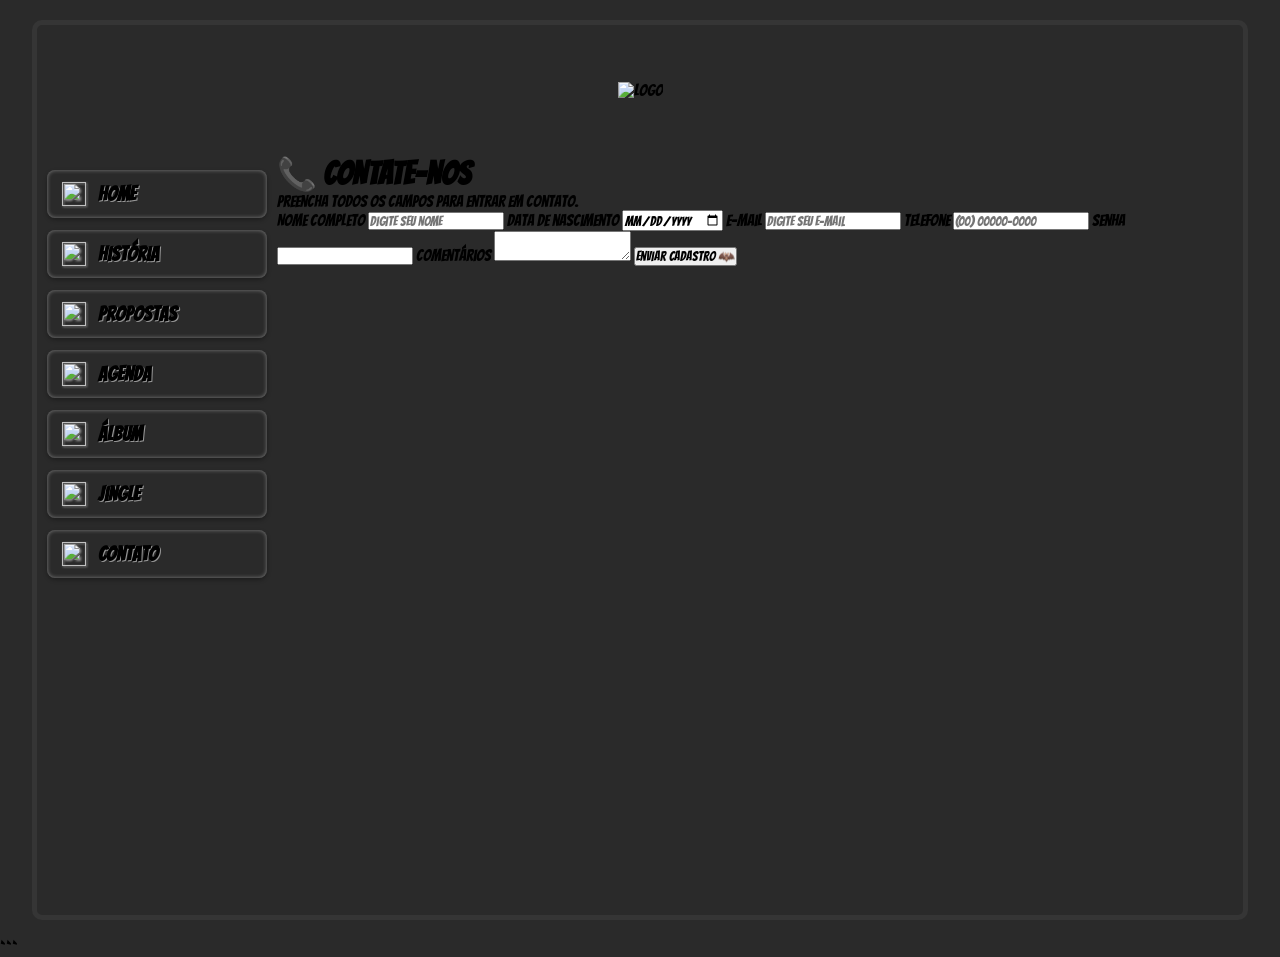
==== contato.html @ 984ca189 "Update contato.html" ====
<!DOCTYPE html>
<html lang="pt-br">

<head>
    <meta charset="UTF-8">
    <meta name="viewport" content="width=device-width, initial-scale=1.0">
    <title>Contato - Batman LEGO Presidente</title>

    <link rel="stylesheet" href="style.css">
</head>

<body>

    <div class="container">

        <div class="header">
            <img src="https://upload.wikimedia.org/wikipedia/commons/thumb/2/24/LEGO_logo.svg/500px-LEGO_logo.svg.png"
                alt="Logo" class="logo_partido">
        </div>

        <div class="main-wrapper">

            <div class="sidebar">

                <div class="boxes">

                    <div class="side-box">
                        <img class="side-box-icon" src="https://cdn-icons-png.flaticon.com/512/25/25694.png">
                        <a href="index.html">Home</a>
                    </div>

                    <div class="side-box">
                        <img class="side-box-icon" src="https://cdn-icons-png.flaticon.com/512/25/25694.png">
                        <a href="historia.html">História</a>
                    </div>

                    <div class="side-box">
                        <img class="side-box-icon" src="https://cdn-icons-png.flaticon.com/512/25/25694.png">
                        <a href="propostas.html">Propostas</a>
                    </div>

                    <div class="side-box">
                        <img class="side-box-icon" src="https://cdn-icons-png.flaticon.com/512/25/25694.png">
                        <a href="agenda.html">Agenda</a>
                    </div>

                    <div class="side-box">
                        <img class="side-box-icon" src="https://cdn-icons-png.flaticon.com/512/25/25694.png">
                        <a href="album.html">Álbum</a>
                    </div>

                    <div class="side-box">
                        <img class="side-box-icon" src="https://cdn-icons-png.flaticon.com/512/25/25694.png">
                        <a href="jingle.html">Jingle</a>
                    </div>

                    <div class="side-box">
                        <img class="side-box-icon" src="https://cdn-icons-png.flaticon.com/512/25/25694.png">
                        <a href="contato.html">Contato</a>
                    </div>

                </div>

            </div>

            <div class="content">

                <div class="contato-container">

                    <h1>📞 CONTATE-NOS</h1>

                    <p>
                        Preencha todos os campos para entrar em contato.
                    </p>

                    <div id="area-formulario">
                        <form id="formContato" onsubmit="return processarFormulario();">

                            <label>Nome Completo</label>
                            <input type="text" id="nome" required placeholder="Digite seu nome">

                            <label>Data de nascimento</label>
                            <input type="date" id="nascimento" required>

                            <label>E-mail</label>
                            <input type="email" id="email" required placeholder="Digite seu e-mail">

                            <label>Telefone</label>
                            <input type="tel" id="telefone" required placeholder="(00) 00000-0000">

                            <label>Senha</label>
                            <input type="password" id="senha" required minlength="6">

                            <label>Comentários</label>
                            <textarea id="comentarios" required></textarea>

                            <button type="submit">
                                Enviar Cadastro 🦇
                            </button>

                        </form>
                        <p id="mensagem"></p>

                        <img id="imagem" src="" style="display:none; width:300px; margin:20px auto; display:block;">

                    </div>

                </div>

            </div>

        </div>

    </div>

    <link href="https://cdn.jsdelivr.net/npm/froala-editor@latest/css/froala_editor.pkgd.min.css" rel="stylesheet">
    <script src="https://cdn.jsdelivr.net/npm/froala-editor@latest/js/froala_editor.pkgd.min.js"></script>

    <script>

        new FroalaEditor('#comentarios');

        let nome_elem = document.querySelector("#nome");
let email_elem = document.querySelector("#email");
let mensagem_elem = document.querySelector("#mensagem");
let imagem_elem = document.querySelector("#imagem");

       function processarFormulario(){

    let nome = nome_elem.value;
    let email = email_elem.value;

    if(nome === ""){
        mensagem_elem.innerHTML = "Informe o nome!";
        return false;
    }

    if(email === ""){
        mensagem_elem.innerHTML = "Informe o e-mail!";
        return false;
    }

    mensagem_elem.innerHTML =
        "<h2>Formulário enviado com sucesso!</h2>";

    imagem_elem.src =
        "https://media1.tenor.com/m/V30K6aGxJSYAAAAC/stunned-wow.gif";

    imagem_elem.style.display = "block";

    return false;
}
    </script>

</body>

</html>

```
---- style.css ----
@import url('https://fonts.googleapis.com/css2?family=Bangers&family=Fira+Code:wght@300..700&display=swap');
*{
    margin: 0;
    padding: 0;
    box-sizing: border-box;
    font-family: "Bangers", cursive;
}

body{
    background-color: rgb(42,42,42);
    background-image: url(https://i.pinimg.com/736x/0a/6b/7f/0a6b7fcfce994972af39a98665896daf.jpg);
    background-repeat: repeat;
}

.container{
    width: 95%;
    max-width: 1800px;
    min-height: 100vh;
    margin: 20px auto;
    border: 5px solid rgb(53,53,53);
    border-radius: 10px;
    overflow: hidden;
    display: flex;
    flex-direction: column;
}


.header{
    height: 130px;
    background-image: url(https://cdn.vectorstock.com/i/500p/16/88/black-plastic-construction-plate-closeup-vector-45401688.jpg);
    background-repeat: no-repeat;
    background-size: cover;
    background-position: center;
    display: flex;
    justify-content: center;
    align-items: center;
    width: 100%;
}

.logo_partido{
    max-height: 90%;
    max-width: 90%;
    width: auto;
    height: auto;
    display: block;
}


.main-wrapper {
    display: flex;
    flex-direction: row;
    flex: 1;
    width: 100%;
}


.sidebar{
    width: 240px; 
    min-width: 240px;
    background-image: url(https://cdn.vectorstock.com/i/500p/16/88/black-plastic-construction-plate-closeup-vector-45401688.jpg);
    background-repeat: repeat;
}

.boxes{
    width: 100%;
    padding: 15px 10px;
}


.side-box{
    display: flex;
    align-items: center;
    gap: 12px;
    background-image: url(https://thumbs.dreamstime.com/b/perfect-vector-lego-background-closeup-plastic-gloss-construction-lego-block-grey-perfect-vector-background-closeup-plastic-108441628.jpg);
    background-size: cover;
    background-position: center;
    border-radius: 8px;
    margin-bottom: 12px;
    padding: 12px 15px;
    text-decoration: none;
    box-shadow: inset 0 0 4px rgba(255,255,255,0.4), 0 2px 4px rgba(0,0,0,0.3);
    transition: transform 0.2s, box-shadow 0.2s;
}

.side-box:hover{
    transform: translateY(-2px);
    box-shadow: inset 0 0 4px rgba(255,255,255,0.4), 0 4px 8px rgba(0,0,0,0.5);
}

.side-box-icon{
    width: 24px;
    height: 24px;
    object-fit: contain;
    filter: drop-shadow(1px 1px 1px rgba(255,255,255,0.5));
}

.side-box a{
    color:black;
    text-decoration:none;
    font-size:20px;
    font-weight:bold;
    text-shadow:0.5px 0.5px 0 rgba(255,255,255,.5);
}

.content{
    flex: 1; 
    background-image: url(https://cdn.vectorstock.com/i/500p/16/88/black-plastic-construction-plate-closeup-vector-45401688.jpg);
    background-repeat: repeat;
    background-size: 250px;
}


.content-banner{
    height: 350px;
    background-image: url(https://i.pinimg.com/736x/42/42/85/4242852ca558670e2a4963f78aec2502.jpg);
    background-position: center;
    background-repeat: repeat;
    background-size: auto 100%;
    overflow: hidden;
    display: flex;
}

.banner-left{
    width: 50%;
    height: 100%;
    display: flex;
    justify-content: center;
    align-items: center;
}

.banner-dave-img{
    height: 100%;
    width: auto;
    object-fit: contain;
    display: block;
}

.banner-right{
    width: 50%;
    height: 100%;
    display: flex;
    justify-content: center;
    align-items: center;
    text-align: center;
    font-size: 5vh;
    font-weight: bolder;
    padding: 20px;
}

.content-barra{
    height: 100px;
    background-image: url(https://cdn.vectorstock.com/i/500p/16/88/black-plastic-construction-plate-closeup-vector-45401688.jpg);
    background-repeat: no-repeat;
    background-size: cover;
    background-position: center;
}


.content-text{
    min-height: 500px;
    background-image: url(https://i.pinimg.com/736x/0a/6b/7f/0a6b7fcfce994972af39a98665896daf.jpg);
    padding: 20px;
}

 /*jingle bel jingle bel rock*/
.jingle-container{
    width: 100%;
    min-height: 550px;
    display: flex;
    flex-direction: column;
    justify-content: center;
    align-items: center;
    padding: 30px 20px;
}

#vinil{
    width: 300px;
    height: 300px;
    object-fit: contain;
    margin-bottom: 25px;
    filter: drop-shadow(0 0 15px black);
}

.player-box{
    width: 420px;
    max-width: 95%;
    background-image: url(https://thumbs.dreamstime.com/b/perfect-vector-lego-background-closeup-plastic-gloss-construction-lego-block-black-perfect-vector-background-closeup-plastic-108441672.jpg);
    border-color: rgb(53,53,53);
    border-radius: 12px;
    padding: 20px;
    text-align: center;
    box-shadow: 0 0 15px rgba(0,0,0,.4);
}

.player-title{
    color: #ffffff;
    font-size: 30px;
    font-weight: bold;
    text-shadow: 2px 2px black;
    margin-bottom: 15px;
}

#progresso{
    width: 100%;
    margin-bottom: 10px;
}

.tempo{
    font-size: 20px;
    font-weight: bold;
    color: #ffffff;
    margin-bottom: 15px;
}

.controls{
    display: flex;
    justify-content: center;
    align-items: center;
    gap: 20px;
}

.btn-player{
    width: 60px;
    height: 60px;
    border: none;
    border-radius: 10px;
    background-color: rgb(255, 255, 255);
    font-size: 28px;
    cursor: pointer;
    transition: .3s;
}

.btn-player:hover{
    transform: scale(1.1);
    background-color: rgb(255, 255, 255);
}

.letra-box{
    width:420px;
    max-width:95%;
    margin-top:20px;
}

.letra-box summary{
    background:white;
    color:black;

    padding:12px;

    border-radius:8px;

    cursor:pointer;

    text-align:center;

    font-size:22px;

    list-style:none;
}

.letra-box summary::-webkit-details-marker{
    display:none;
}

.letra-conteudo{
    background:white;

    color:black;

    padding:20px;

    margin-top:10px;

    border-radius:8px;

    text-align:center;

    line-height:1.6;
}

.girando{
    animation: girar 4s linear infinite;
}

@keyframes girar{
    from{ transform: rotate(0deg); }
    to{ transform: rotate(360deg); }
}

@media(max-width: 900px){
    .main-wrapper {
        flex-direction: column; 
    }

    .sidebar{
        width: 100%;
        min-width: 100%;
    }

.content{
    flex: 1;

    background-image: url(https://cdn.vectorstock.com/i/500p/16/88/black-plastic-construction-plate-closeup-vector-45401688.jpg);
    background-repeat: repeat;
    background-size: 250px;

    display: flex;
    justify-content: center;
    align-items: center;
}

    .content-banner{
        flex-direction: column;
        height: auto;
        min-height: 350px;
    }

    .banner-left,
    .banner-right{
        width: 100%;
        height: auto;
    }

    .banner-dave-img{
        width: 80%;
        height: auto;
        margin: 20px auto;
    }

    .player-box{
        width: 95%;
    }
}


/*agenda*/

.logo_agenda{
    max-height: 90%;
    max-width: 90%;
    width: auto;
    height: auto;
    display: block;
    background-image: url("https://i.pinimg.com/1200x/34/a7/d6/34a7d6c63845e5e32035ec4c6435614c.jpg");
}

table {
    width: 90%;
    border-radius: 8px;
    border: none;
    display: flex;        
}

th {
    padding: 12px;
    border-radius: 8px;
    background-image: url("https://i.pinimg.com/1200x/34/a7/d6/34a7d6c63845e5e32035ec4c6435614c.jpg");
    border: 1px solid rgb(53,53,53);
    width: 160px;
    height: 90px;
    text-shadow: 0.5px 0.5px 0px rgba(255,255,255,0.5);
}

td{
    padding: 10px;
    border: none;
    
}

th:hover {
    background-image: url("https://i.pinimg.com/1200x/9c/6a/47/9c6a47501cad39826bee7cd6a79d61a2.jpg");
}
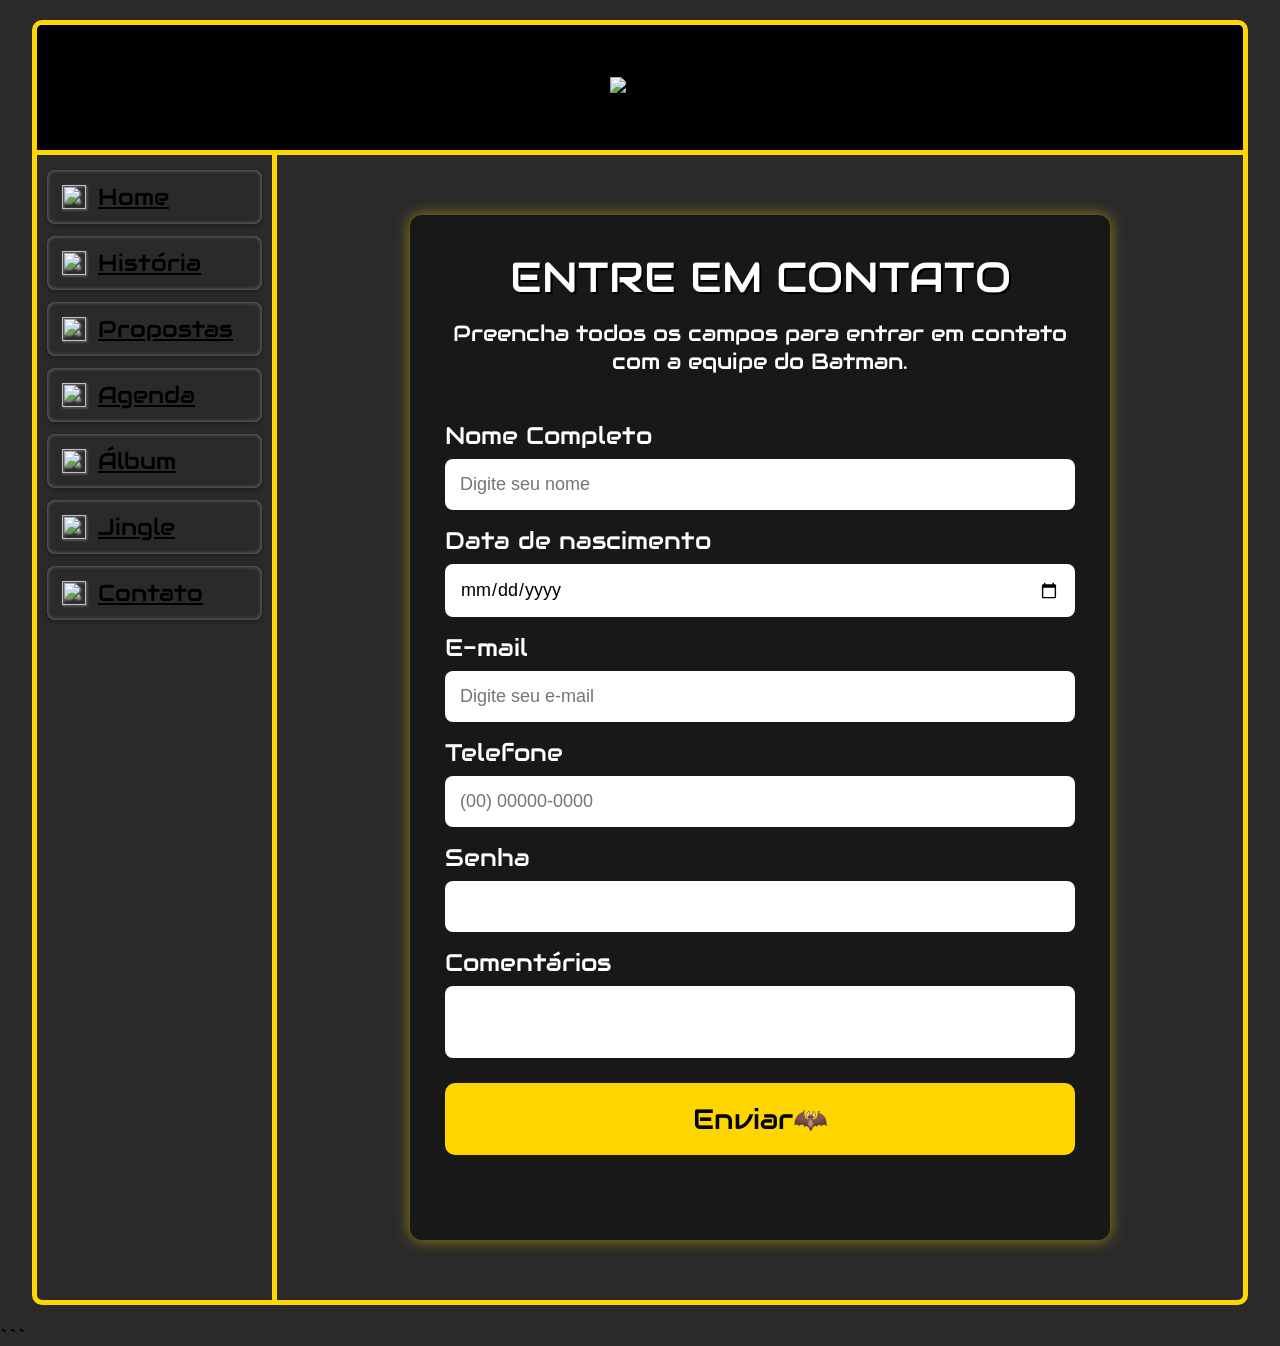
==== commit 5ca3830a: "Update contato.html" ====
--- a/contato.html
+++ b/contato.html
@@ -14,7 +14,7 @@
     <div class="container">
 
         <div class="header">
-            <img src="https://upload.wikimedia.org/wikipedia/commons/thumb/2/24/LEGO_logo.svg/500px-LEGO_logo.svg.png"
+            <img src="https://busy-blue-h1lne247.edgeone.dev/width_926-removebg-preview.png"
                 alt="Logo" class="logo_partido">
         </div>
 
@@ -67,10 +67,10 @@
 
                 <div class="contato-container">
 
-                    <h1>📞 CONTATE-NOS</h1>
+                    <h1>ENTRE EM CONTATO</h1>
 
                     <p>
-                        Preencha todos os campos para entrar em contato.
+                        Preencha todos os campos para entrar em contato com a equipe do Batman.
                     </p>
 
                     <div id="area-formulario">
@@ -95,7 +95,7 @@
                             <textarea id="comentarios" required></textarea>
 
                             <button type="submit">
-                                Enviar Cadastro 🦇
+                                Enviar🦇
                             </button>
 
                         </form>
--- a/style.css
+++ b/style.css
@@ -1,23 +1,26 @@
-@import url('https://fonts.googleapis.com/css2?family=Bangers&family=Fira+Code:wght@300..700&display=swap');
-*{
+@import url('https://fonts.googleapis.com/css2?family=Audiowide&family=Mynerve&family=Tiny5&display=swap');
+
+* {
     margin: 0;
     padding: 0;
     box-sizing: border-box;
-    font-family: "Bangers", cursive;
-}
-
-body{
-    background-color: rgb(42,42,42);
+    font-family: "Audiowide", sans-serif;
+    font-weight: 400;
+    font-style: normal;
+}
+
+body {
+    background-color: rgb(42, 42, 42);
     background-image: url(https://i.pinimg.com/736x/0a/6b/7f/0a6b7fcfce994972af39a98665896daf.jpg);
     background-repeat: repeat;
 }
 
-.container{
+.container {
     width: 95%;
     max-width: 1800px;
     min-height: 100vh;
     margin: 20px auto;
-    border: 5px solid rgb(53,53,53);
+    border: 5px solid gold;
     border-radius: 10px;
     overflow: hidden;
     display: flex;
@@ -25,19 +28,17 @@
 }
 
 
-.header{
+.header {
     height: 130px;
-    background-image: url(https://cdn.vectorstock.com/i/500p/16/88/black-plastic-construction-plate-closeup-vector-45401688.jpg);
-    background-repeat: no-repeat;
-    background-size: cover;
-    background-position: center;
+    background-color: rgb(0, 0, 0);
     display: flex;
     justify-content: center;
     align-items: center;
     width: 100%;
-}
-
-.logo_partido{
+    border-bottom: solid gold 5px;
+}
+
+.logo_partido {
     max-height: 90%;
     max-width: 90%;
     width: auto;
@@ -54,63 +55,70 @@
 }
 
 
-.sidebar{
-    width: 240px; 
+.sidebar {
+    width: 240px;
     min-width: 240px;
     background-image: url(https://cdn.vectorstock.com/i/500p/16/88/black-plastic-construction-plate-closeup-vector-45401688.jpg);
     background-repeat: repeat;
-}
-
-.boxes{
+    border-right: solid 5px gold;
+}
+
+.boxes {
     width: 100%;
     padding: 15px 10px;
 }
 
 
-.side-box{
+.side-box {
     display: flex;
     align-items: center;
     gap: 12px;
-    background-image: url(https://thumbs.dreamstime.com/b/perfect-vector-lego-background-closeup-plastic-gloss-construction-lego-block-grey-perfect-vector-background-closeup-plastic-108441628.jpg);
+    background-image: url(https://i.pinimg.com/736x/35/6b/ba/356bba2ab4447caae13305675ccc3dfc.jpg);
     background-size: cover;
-    background-position: center;
+    background-position: top;
     border-radius: 8px;
     margin-bottom: 12px;
     padding: 12px 15px;
     text-decoration: none;
-    box-shadow: inset 0 0 4px rgba(255,255,255,0.4), 0 2px 4px rgba(0,0,0,0.3);
+    box-shadow: inset 0 0 4px rgba(255, 255, 255, 0.4), 0 2px 4px rgba(0, 0, 0, 0.3);
     transition: transform 0.2s, box-shadow 0.2s;
-}
-
-.side-box:hover{
+
+}
+
+.side-box:hover {
     transform: translateY(-2px);
-    box-shadow: inset 0 0 4px rgba(255,255,255,0.4), 0 4px 8px rgba(0,0,0,0.5);
-}
-
-.side-box-icon{
+    box-shadow: inset 0 0 4px rgba(255, 255, 255, 0.4), 0 4px 8px rgba(0, 0, 0, 0.5);
+
+}
+
+.side-box-icon {
     width: 24px;
     height: 24px;
     object-fit: contain;
-    filter: drop-shadow(1px 1px 1px rgba(255,255,255,0.5));
-}
-
-.side-box a{
-    color:black;
-    text-decoration:none;
-    font-size:20px;
-    font-weight:bold;
-    text-shadow:0.5px 0.5px 0 rgba(255,255,255,.5);
-}
-
-.content{
-    flex: 1; 
-    background-image: url(https://cdn.vectorstock.com/i/500p/16/88/black-plastic-construction-plate-closeup-vector-45401688.jpg);
-    background-repeat: repeat;
-    background-size: 250px;
-}
-
-
-.content-banner{
+    filter: drop-shadow(1px 1px 1px rgba(255, 255, 255, 0.5));
+}
+
+a {
+    font-size: 23px;
+    color: #000000;
+}
+
+a:hover {
+    font-size: 23px;
+    color: #2c2c2c;
+}
+
+.content {
+    flex: 1;
+
+    background-image: url(https://static.vecteezy.com/system/resources/thumbnails/006/201/844/small_2x/abstract-background-with-black-and-yellow-color-combination-gold-color-combination-vector.jpg);
+    background-repeat: no-repeat;
+    background-size: cover;
+    background-position: center;
+}
+
+
+.content-banner {
     height: 350px;
     background-image: url(https://i.pinimg.com/736x/42/42/85/4242852ca558670e2a4963f78aec2502.jpg);
     background-position: center;
@@ -120,7 +128,7 @@
     display: flex;
 }
 
-.banner-left{
+.banner-left {
     width: 50%;
     height: 100%;
     display: flex;
@@ -128,52 +136,90 @@
     align-items: center;
 }
 
-.banner-dave-img{
+.banner-dave-img {
     height: 100%;
     width: auto;
     object-fit: contain;
     display: block;
-}
-
-.banner-right{
+
+}
+
+.banner-dave-img:hover {
+    filter: drop-shadow(10px 10px 15px rgb(255, 230, 1));
+}
+
+.banner-right {
     width: 50%;
     height: 100%;
     display: flex;
     justify-content: center;
     align-items: center;
     text-align: center;
-    font-size: 5vh;
+    font-size: 40px;
     font-weight: bolder;
     padding: 20px;
-}
-
-.content-barra{
+    color: gold;
+    text-shadow: 2px 2px 4px rgb(255, 238, 0);
+}
+
+.content-barra {
     height: 100px;
-    background-image: url(https://cdn.vectorstock.com/i/500p/16/88/black-plastic-construction-plate-closeup-vector-45401688.jpg);
+    background-color: rgb(32, 32, 32);
+    border-bottom: solid gold 5px;
+
+    border-top: solid gold 5px;
+}
+
+
+.content-text {
+    height: inherit;
+
+    background-color: rgb(0, 0, 0);
+    padding: 20px;
+    min-height: 500px;
+}
+
+.batfamilia {
+    width: fit-content;
+    float: left;
+}
+
+.texto_inicio {
+    width: 50%;
+    float: left;
+    color: #ffffff;
+    font-size: 25px;
+}
+
+.batfamilia img {
+
+    height: 400px;
+    width: auto;
+    border: solid 5px gold;
+}
+
+/*jingle bel jingle bel rock*/
+.jingle-container{
+    width:100%;
+    min-height:100%;
+    display:flex;
+    flex-direction:column;
+    align-items:center;
+    justify-content:flex-start;
+    padding:80px 0 120px;
+    background:transparent;
+}
+
+.content-jingle{
+    flex: 1;
+
+    background-image: url(https://static.vecteezy.com/system/resources/thumbnails/006/201/844/small_2x/abstract-background-with-black-and-yellow-color-combination-gold-color-combination-vector.jpg);
     background-repeat: no-repeat;
     background-size: cover;
     background-position: center;
 }
 
-
-.content-text{
-    min-height: 500px;
-    background-image: url(https://i.pinimg.com/736x/0a/6b/7f/0a6b7fcfce994972af39a98665896daf.jpg);
-    padding: 20px;
-}
-
- /*jingle bel jingle bel rock*/
-.jingle-container{
-    width: 100%;
-    min-height: 550px;
-    display: flex;
-    flex-direction: column;
-    justify-content: center;
-    align-items: center;
-    padding: 30px 20px;
-}
-
-#vinil{
+#vinil {
     width: 300px;
     height: 300px;
     object-fit: contain;
@@ -181,161 +227,252 @@
     filter: drop-shadow(0 0 15px black);
 }
 
-.player-box{
+.player-box {
     width: 420px;
     max-width: 95%;
-    background-image: url(https://thumbs.dreamstime.com/b/perfect-vector-lego-background-closeup-plastic-gloss-construction-lego-block-black-perfect-vector-background-closeup-plastic-108441672.jpg);
-    border-color: rgb(53,53,53);
+    background-color: rgb(32, 32, 32);
+    border-color: rgb(209, 181, 0);
     border-radius: 12px;
     padding: 20px;
     text-align: center;
-    box-shadow: 0 0 15px rgba(0,0,0,.4);
-}
-
-.player-title{
-    color: #ffffff;
+    box-shadow: 0 0 15px rgb(209, 181, 0);
+}
+
+.player-title {
+    color: #fbcd01;
     font-size: 30px;
     font-weight: bold;
-    text-shadow: 2px 2px black;
+    text-shadow: 2px 2px rgb(130, 130, 130);
     margin-bottom: 15px;
 }
 
-#progresso{
+#progresso {
     width: 100%;
     margin-bottom: 10px;
 }
 
-.tempo{
+.tempo {
     font-size: 20px;
     font-weight: bold;
-    color: #ffffff;
+    color: #f7da00;
     margin-bottom: 15px;
 }
 
-.controls{
+.controls {
     display: flex;
     justify-content: center;
     align-items: center;
     gap: 20px;
 }
 
-.btn-player{
+.letra-box-inline {
+    position: relative;
+}
+
+.letra-box-inline summary {
+    width: 60px;
+    height: 60px;
+    border-radius: 10px;
+    background: rgb(170, 139, 0);
+    display: flex;
+    justify-content: center;
+    align-items: center;
+    cursor: pointer;
+    list-style: none;
+    font-size: 28px;
+}
+
+.letra-box-inline summary::-webkit-details-marker {
+    display: none;
+}
+
+.letra-box-inline .letra-conteudo {
+    position: absolute;
+    bottom: 75px;
+    right: 0;
+
+    width: 350px;
+    max-height: 300px;
+
+    overflow-y: auto;
+
+    background: white;
+    color: black;
+
+    padding: 15px;
+    border-radius: 10px;
+
+    text-align: center;
+    z-index: 1000;
+}
+
+.btn-player {
     width: 60px;
     height: 60px;
     border: none;
     border-radius: 10px;
-    background-color: rgb(255, 255, 255);
+    background-color: rgb(170, 139, 0);
     font-size: 28px;
     cursor: pointer;
     transition: .3s;
 }
 
-.btn-player:hover{
+.btn-player:hover {
     transform: scale(1.1);
     background-color: rgb(255, 255, 255);
 }
 
-.letra-box{
-    width:420px;
-    max-width:95%;
-    margin-top:20px;
-}
-
-.letra-box summary{
-    background:white;
-    color:black;
-
-    padding:12px;
-
-    border-radius:8px;
-
-    cursor:pointer;
-
-    text-align:center;
-
-    font-size:22px;
-
-    list-style:none;
-}
-
-.letra-box summary::-webkit-details-marker{
-    display:none;
-}
-
-.letra-conteudo{
-    background:white;
-
-    color:black;
-
-    padding:20px;
-
-    margin-top:10px;
-
-    border-radius:8px;
-
-    text-align:center;
-
-    line-height:1.6;
-}
-
-.girando{
+
+.girando {
     animation: girar 4s linear infinite;
 }
 
-@keyframes girar{
-    from{ transform: rotate(0deg); }
-    to{ transform: rotate(360deg); }
-}
-
-@media(max-width: 900px){
+@keyframes girar {
+    from {
+        transform: rotate(0deg);
+    }
+
+    to {
+        transform: rotate(360deg);
+    }
+}
+
+@media(max-width: 900px) {
     .main-wrapper {
-        flex-direction: column; 
-    }
-
-    .sidebar{
+        flex-direction: column;
+    }
+
+    .sidebar {
         width: 100%;
         min-width: 100%;
     }
 
-.content{
-    flex: 1;
-
-    background-image: url(https://cdn.vectorstock.com/i/500p/16/88/black-plastic-construction-plate-closeup-vector-45401688.jpg);
-    background-repeat: repeat;
-    background-size: 250px;
-
-    display: flex;
-    justify-content: center;
-    align-items: center;
-}
-
-    .content-banner{
+    .content {
+        flex: 1;
+
+        background-image: url(https://cdn.vectorstock.com/i/500p/16/88/black-plastic-construction-plate-closeup-vector-45401688.jpg);
+        background-repeat: repeat;
+        background-size: 250px;
+
+        display: flex;
+        justify-content: center;
+        align-items: center;
+    }
+
+    .content-banner {
         flex-direction: column;
         height: auto;
         min-height: 350px;
     }
 
     .banner-left,
-    .banner-right{
+    .banner-right {
         width: 100%;
         height: auto;
     }
 
-    .banner-dave-img{
+    .banner-dave-img {
         width: 80%;
         height: auto;
         margin: 20px auto;
     }
 
-    .player-box{
+    .player-box {
         width: 95%;
     }
 }
 
+/* comtatu*/
+
+.contato-container {
+    width: 700px;
+    max-width: 95%;
+    margin: 60px auto;
+    background-color: rgb(24, 24, 24);
+    border-radius: 12px;
+    padding: 35px;
+    color: white;
+    box-shadow: 0 0 15px rgba(255, 217, 0, 0.5);
+}
+
+.contato-container h1 {
+    text-align: center;
+    font-size: 42px;
+    margin-bottom: 15px;
+    text-shadow: 2px 2px black;
+}
+
+.contato-container p {
+    text-align: center;
+    font-size: 22px;
+    margin-bottom: 30px;
+}
+
+.contato-container form {
+    display: flex;
+    flex-direction: column;
+}
+
+.contato-container label {
+    font-size: 24px;
+    margin-top: 15px;
+    margin-bottom: 8px;
+}
+
+.contato-container input,
+.contato-container textarea {
+
+    width: 100%;
+    padding: 15px;
+    border: none;
+    border-radius: 8px;
+    font-size: 18px;
+    font-family: Arial, Helvetica, sans-serif;
+}
+
+.contato-container textarea {
+    resize: none;
+}
+
+.contato-container button {
+
+    margin-top: 25px;
+    padding: 18px;
+    border: none;
+    border-radius: 10px;
+
+    background: #FFD500;
+    color: black;
+
+    font-size: 28px;
+    cursor: pointer;
+
+    transition: .3s;
+}
+
+.contato-container button:hover {
+
+    transform: scale(1.05);
+    background: #ffea70;
+}
+
+#mensagem {
+    margin-top: 20px;
+    text-align: center;
+    color: #00cc66;
+    font-weight: bold;
+}
+
+#imagem {
+    display: none;
+    margin: 20px auto;
+    border-radius: 10px;
+}
+
 
 /*agenda*/
 
-.logo_agenda{
+.logo_agenda {
     max-height: 90%;
     max-width: 90%;
     width: auto;
@@ -348,25 +485,126 @@
     width: 90%;
     border-radius: 8px;
     border: none;
-    display: flex;        
+    display: flex;
 }
 
 th {
     padding: 12px;
     border-radius: 8px;
     background-image: url("https://i.pinimg.com/1200x/34/a7/d6/34a7d6c63845e5e32035ec4c6435614c.jpg");
-    border: 1px solid rgb(53,53,53);
+    border: 1px solid rgb(53, 53, 53);
     width: 160px;
     height: 90px;
-    text-shadow: 0.5px 0.5px 0px rgba(255,255,255,0.5);
-}
-
-td{
+    text-shadow: 0.5px 0.5px 0px rgba(255, 255, 255, 0.5);
+}
+
+td {
     padding: 10px;
     border: none;
-    
+
 }
 
 th:hover {
     background-image: url("https://i.pinimg.com/1200x/9c/6a/47/9c6a47501cad39826bee7cd6a79d61a2.jpg");
 }
+
+/* historia pra boi dormir  */
+.caixahistoria {
+    width: calc(95% - 240px);
+    height: inherit;
+    background-color: #000000;
+    border: solid gold 5px;
+    border-radius: 30px;
+    float: left;
+    padding: 5%;
+    margin: 5%;
+    color: rgb(255, 255, 255);
+    font-size: 40px;
+
+}
+
+.img-meio-texto-lf {
+
+    float: left;
+
+
+    width: 120px;
+    height: auto;
+
+
+    margin-right: 15px;
+    margin-bottom: 10px;
+
+
+    position: static;
+
+}
+
+.img-meio-texto-rt {
+
+    float: right;
+
+
+    width: 180px;
+    height: auto;
+
+
+    margin-right: 15px;
+    margin-bottom: 10px;
+
+
+    position: static;
+
+}
+
+.direitos {
+    height: 40px;
+
+    text-align: center;
+
+    position: static;
+    background-color: #2c2c2c;
+    border-top: solid gold 2px;
+}
+.caixasdeministros{
+    float: left;
+    background-color: #000000;
+    border: solid 3px blue ;
+
+}
+.caixadeministro{
+    background-color: #000000;
+    width: 100%;
+   height: 26vh;
+    border-bottom: solid 3px blue;
+    padding: 2%;
+    float: left;
+}
+.fotodoministro
+{
+    background-color: rgba(0, 255, 255, 0);
+    width: 14%;
+    height: 100%;
+    float: left;
+    padding: 1%;
+
+    
+}
+.fotodoministro img{
+    width: auto;
+    height: 100%;
+
+}
+.textodoministro{
+    background-color: rgb(17, 17, 17);
+    width: 86%;
+     min-height: 100%;
+     float: left;
+     border: solid 3px blue;
+     color: #ffffff;
+     padding: 2px;
+
+}
+.textodoministro h2{
+    font-size: larger;
+}
